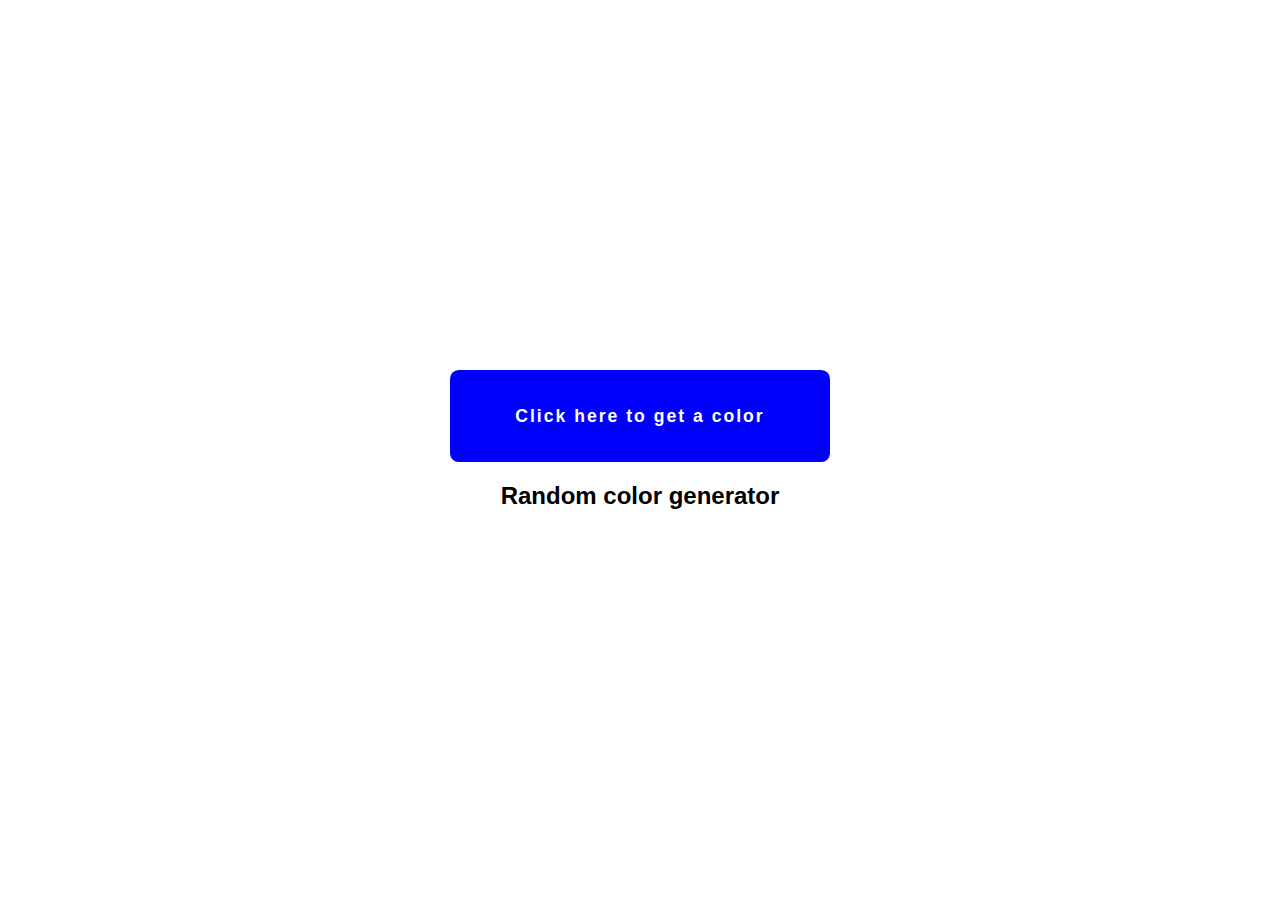
==== index.html @ c03e2df7 "Add files via upload" ====
<!DOCTYPE html>
<html lang="en">
<head>
    <meta charset="UTF-8">
    <meta http-equiv="X-UA-Compatible" content="IE=edge">
    <meta name="viewport" content="width=device-width, initial-scale=1.0">
    <title>Color changer</title>
    <link rel="stylesheet" href="style.css">
</head>
<body>
        <div class="container">
            <button id='change-random'>Click here to get a color</button>
            <h2 id="color">Random color generator</h2>
        </div>
</body>
<script src="script.js"></script>
</html>
---- style.css ----
body{
    margin: 0;
    font-family: sans-serif;
}
.container{
    max-width:960px;
    margin:0 auto;
    display:flex;
    flex-direction: column;
    align-items: center;
    justify-content: center;
    height:100vh;
}
button{
    width:380px;
    padding:2em;
    border:none;
    border-radius:.5em;
    font-size:1.1em;
    font-weight: 900;
    background-color:blue;
    color:white;
    letter-spacing: 2px;
    transform:scale(1);
    transition: transform 200ms;
}
button:hover{
    background-color:dodgerblue;
    cursor:pointer;
    transform:scale(1.05);
}
h2{
    color: black;
}
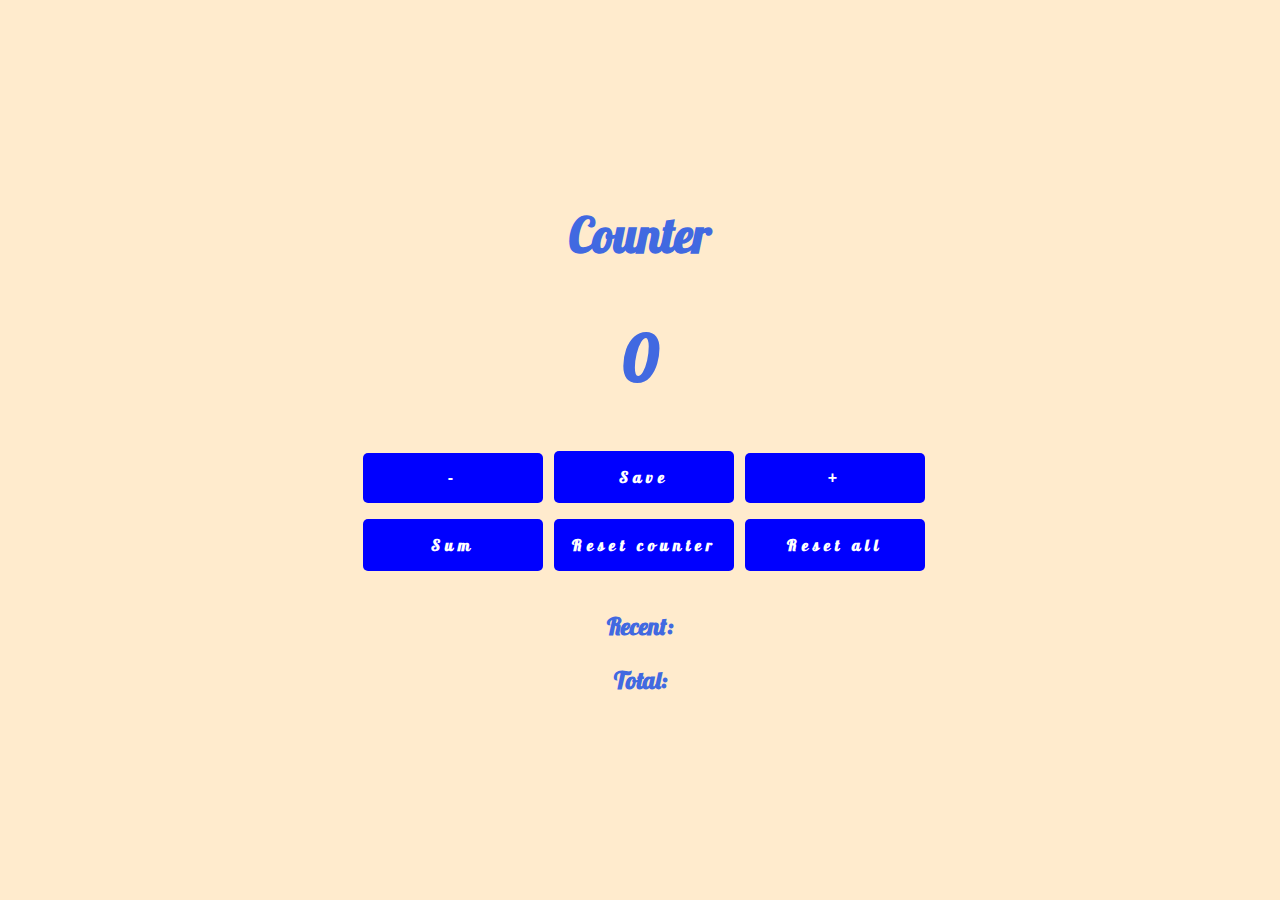
==== commit 5efe0a7f: "Add files via upload" ====
--- a/index.html
+++ b/index.html
@@ -4,14 +4,27 @@
     <meta charset="UTF-8">
     <meta http-equiv="X-UA-Compatible" content="IE=edge">
     <meta name="viewport" content="width=device-width, initial-scale=1.0">
-    <title>Color changer</title>
+    <title>Counter App</title>
     <link rel="stylesheet" href="style.css">
+    <link href="https://fonts.googleapis.com/css2?family=Lobster&display=swap" rel="stylesheet">
 </head>
 <body>
         <div class="container">
-            <button id='change-random'>Click here to get a color</button>
-            <h2 id="color">Random color generator</h2>
+    <h1>Counter</h1>
+    <h2 id="counterDisplay">0</h2>
+    <div id="buttons">
+    <button id="decreaseBtn">-</button>
+    <button id="saveBtn">Save</button>
+    <button id="addBtn">+</button>
+    </div>
+    <div id="buttons">
+    <button id="sumBtn">Sum</button>
+    <button id="resetBtn">Reset counter</button>
+    <button id="resetAll">Reset all</button>
+    </div>
+    <p id="recent">Recent: </p>
+    <p id="sumDisplay">Total: </p>
+    <script src="script.js"></script>
         </div>
 </body>
-<script src="script.js"></script>
 </html>--- a/style.css
+++ b/style.css
@@ -1,34 +1,58 @@
 body{
-    margin: 0;
+    
+    margin:0;
     font-family: sans-serif;
+    font-size:1rem;
+    background-color:blanchedalmond;
+    color: royalblue;
+    font-family: 'Lobster', 'cursive';
 }
+h1{
+    margin:0;
+    font-size:3rem;
+
+}
+h2{
+    font-size:4rem;
+    color:royalblue;
+}
+
+
 .container{
-    max-width:960px;
+    display:flex;
+    flex-direction:column;
+    max-width:900px;
     margin:0 auto;
-    display:flex;
-    flex-direction: column;
+    height: 100vh;
     align-items: center;
     justify-content: center;
-    height:100vh;
 }
 button{
-    width:380px;
-    padding:2em;
+    font-family: 'Lobster', 'cursive';
+    width:180px;
+    padding:1em;
+    margin-left:0.5em;
+    margin-bottom:1em;
+    font-size:1rem;
+    font-weight: 900;
+    color:white;
+    background-color: blue;
     border:none;
-    border-radius:.5em;
-    font-size:1.1em;
-    font-weight: 900;
-    background-color:blue;
-    color:white;
-    letter-spacing: 2px;
+    border-radius:5px;
+    cursor:pointer;
     transform:scale(1);
-    transition: transform 200ms;
+    transition: transform, 250ms;
+    letter-spacing:5px;
 }
 button:hover{
-    background-color:dodgerblue;
-    cursor:pointer;
-    transform:scale(1.05);
+    background-color:royalblue;
+    transform:scale(1.1)
 }
-h2{
-    color: black;
+p{
+    font-size:1.5rem;
+    font-weight: 900;
+    margin-bottom:0
+}
+#decreaseBtn, #addBtn{
+    font-family: sans-serif;
 }